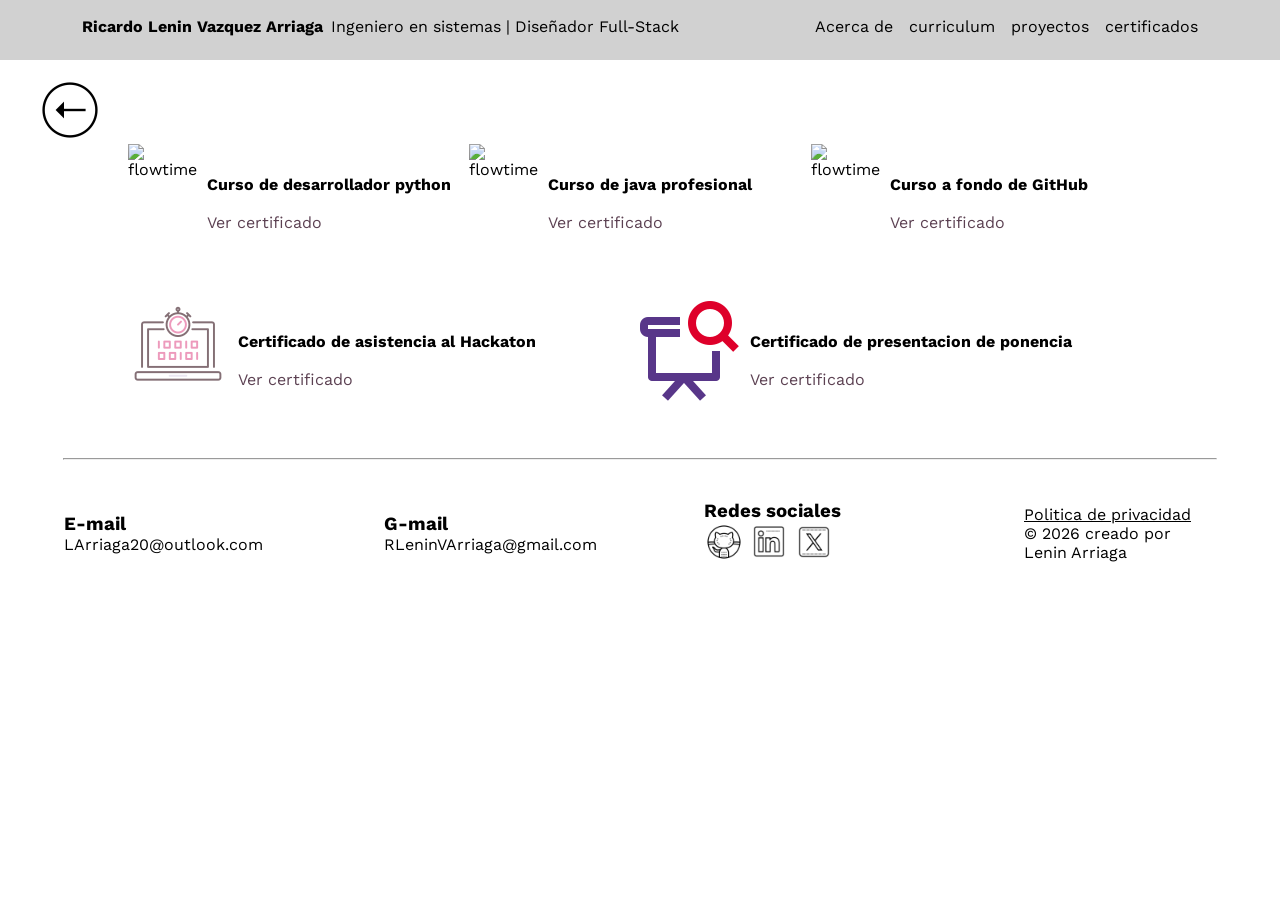
==== subpaginas/certificados.html @ b2b023c3 "Añadidos a la carpeta subpaginas Se creo la carpeta subpaginas y se agregaran los archivos de estas" ====
<!DOCTYPE html>
<html lang="en">
<head>
    <meta charset="UTF-8">
    <meta name="viewport" content="width=device-width, initial-scale=1.0">
    <link rel="stylesheet" href="../css/estilismoCertificados.css">
    <link href="https://fonts.googleapis.com/css2?family=Work+Sans:wght@400;700&family=Playfair+Display:wght@400;700&display=swap" rel="stylesheet">
    <link rel="shortcut icon" href="../img/logopagina.ico" type="image/x-icon">
    <script src="../jquery/js/jquery-4.0.0.min.js"></script>
    <script src="../javascript/funcionesCertificados.js"></script>
    <script src="../jquery/jquery-ui-1.14.2/jquery-ui.min.js"></script>
    <title>SoyLenin</title>
</head>
<body>
    <header>
        <nav id="menu">
            <h4 class="menu-elemento nombre">Ricardo Lenin Vazquez Arriaga</h4><p class="menu-elemento">Ingeniero en sistemas | Diseñador Full-Stack</p>
            <div id="espacio-elementos"></div>
            <a class="menu-elemento enlace" href="../index.html">Acerca de</a>
            <a class="menu-elemento enlace" href="../assets/Curriculum_LeninArriaga.pdf">curriculum</a>
            <a class="menu-elemento enlace" href="../subpaginas/proyectos.html">proyectos</a>
            <a class="menu-elemento enlace" href="../subpaginas/certificados.html">certificados</a>
            <button class="menu-desplegable"><img class="icono-desplegable" src="../img/desplegable.png" alt="menu"></button>
        </nav>
        <div class="sidebar">
            <button class="menu-desplegable cerrar"><img class="icono-desplegable" src="../img/desplegable.png" alt="menu"></button>
                <a class="desplegable-elemento" href="../index.html">Acerca de</a>
                <a class="desplegable-elemento" href="../assets/Curriculum_LeninArriaga.pdf">Curriculum</a>
                <a class="desplegable-elemento" href="../subpaginas/proyectos.html">Proyectos</a>
                <a class="desplegable-elemento" href="../subpaginas/certificados.html">Certificados</a>
        </div>
        <div id="overlay"></div>
    </header>
    <div class="wrapper">
        <a href="../index.html"><img id="flecha-atras" src="../img/atras.png" alt="paginaanterior"></a>
        <div class="seccion">
            <img class="imagen-contenido" src="../img/pythonCurso.PNG" alt="flowtime">
            <p class="texto-contenido">
                <br>
                <b>Curso de desarrollador python</b>
                <br><br>
                <a href="../assets/Certificado- Curso de Programador Python.pdf">Ver certificado</a>
            </p>
            <img class="imagen-contenido" src="../img/javaCurso.PNG" alt="flowtime">
            <p class="texto-contenido">
                <br>
                <b>Curso de java profesional</b>
                <br><br>
                <a href="../assets/Certificado - Curso de Java Profesional.pdf">Ver certificado</a>
            </p>
            <img class="imagen-contenido" src="../img/githubCurso.PNG" alt="flowtime">
            <p class="texto-contenido">
                <br>
                <b>Curso a fondo de GitHub</b>
                <br><br>
                <a href="../assets/Certificado - Curso a fondo de GitHub.pdf">Ver certificado</a>
            </p>
        </div>
        <br><br><br>
        <div class="seccion">
            <img class="imagen-contenido" src="../img/hackCurso.png" alt="hackaton">
            <p class="texto-contenido">
                <br>
                <b>Certificado de asistencia al Hackaton</b>
                <br><br>
                <a href="../assets/Certificado de participación HackMty 2022 Ricardo Lenin Vazquez Arriaga.pdf">Ver certificado</a>
            </p>
            <img class="imagen-contenido" src="../img/ponenciaPrueba.png" alt="ponencia">
            <p class="texto-contenido">
                <br>
                <b>Certificado de presentacion de ponencia</b>
                <br><br>
                <a href="../assets/Certificado de ponencia.pdf">Ver certificado</a>
            </p>
        </div>
    </div>
    <br><br><br>
    <hr>
    <footer>
        <div id="contactos">
            <div class="footer-elemento">
                <h3>E-mail</h3>
                <p>LArriaga20@outlook.com</p>
            </div>
            <div class="footer-elemento">
                <h3>G-mail</h3>
                <p>RLeninVArriaga@gmail.com</p>
            </div>
            <div class="footer-elemento">
                <h3>Redes sociales</h3>
                <a href="https://github.com/LeninJoestar"><img class="imagen-footer" src="../img/iconoGithub.png" alt="github"></a>
                <a href="https://www.linkedin.com/in/ricardo-lenin-vazquez-arriaga-121839293/"><img class="imagen-footer" src="../img/iconoLinkedln.png" alt="linkedln"></a>
                <a href="https://x.com/LugasWin"><img class="imagen-footer" src="../img/iconoX.png" alt="x"></a>
            </div>
            <div class="footer-elemento">
                <p><u>Politica de privacidad</u></p>
                &copy; 2026 creado por Lenin Arriaga
            </div>
        </div>
    </footer>
</body>
</html>
---- css/estilismoCertificados.css ----
*{
    padding: 0;
    margin: 0;
    font-family: 'Work Sans', sans-serif;
}

/*Parte de la barra del menu o header*/

header{ 
    height:60px; 
    width:100%;
    background:#d1d1d1;
    position: sticky;
    top: 0;
    z-index: 1000;
}

#menu{
    height: 100%;
    display: flex;
    line-height: 45px;
    justify-content: center;
}

#espacio-elementos{
    width: 20%;
}

.menu-elemento{
    height: 80%;
    padding: 2px;
    margin: 2px;
}

.nombre{
    margin-left: 10px;
}

.enlace{
    margin-right: 10px;
    text-decoration: none;
    color: #000000;
}

#overlay {
    width: 100%;
    height: 100%;
    top: 0;
    left: 0;
    position: fixed;
    background: rgba(0,0,0,0.5);
    opacity: 0;
    visibility: hidden;
    transition: opacity 0.3s ease;
    z-index: 998;
}

#overlay.semi-oscuro{
    opacity: 1;
    visibility: visible;
}

.menu-desplegable{
    display: none;
    font-size: 24px;
    background: none;
    border: none;
    color: white;
    cursor: pointer;
}

.sidebar {
    width: 200px;
    height: 50%;
    top: 0;
    right: -250px;
    padding-top: 8px;
    position: fixed;
    background:#d1d1d1;
    color: white;
    transition: right 0.4s ease;
    z-index: 999;
}

.desplegable-elemento{
    width: 100%;
    height: 40px;
    display: block;
    text-decoration: none;
    font-size: large;
    text-align: center;
    line-height: 40px;
    color: #000000;
}

.sidebar-desplegar{
    right: 0;
}

/*Parte del contenido general*/

.wrapper{
    width:100%; 
    padding-top:20px;
}

#flecha-atras{
    width: 60px;
    margin-left: 40px;
}

.seccion{
    margin: 0 auto;
    width: 80%;
    display: flex;
    justify-content: center;
    align-items: center;
}

.imagen-contenido{
    margin-right: 10px;
    width: 100px;
    height: 100px;
}

.texto-contenido{
    width: 50%;
    height: 100%;
    text-align: justify;
}

.texto-contenido a{
    text-decoration: none;
    color: #5C4152;
}

hr{
    width: 90%;
    margin: 0 auto;
}

/*Parte del footer o pie de pagina*/
footer{
    margin-top: 40px;
    height: 130px;
}

#contactos{
    display: flex;
    justify-content: center;
    align-items: center;
}

.imagen-footer{
    width: 40px;
    height: 40px;
}

.footer-elemento{
    width: 15%;
    margin: 0 5% 0 5%;
}

/*Parte donde la pagina se hace responsivo*/
@media(max-width: 1300px) {
    /*Header*/
    #espacio-elementos{
        width: 10%;
    }
    /*Wrapper*/
    /*Footer*/
}

@media(max-width: 1150px) {
    /*Header*/
    .menu-elemento{
        font-size: 15px;
    }
    /*Wrapper*/
    .imagen-contenido{
        width: 80px;
        height: 80px;
    }

    .texto-contenido{
        font-size: small;
    }
    /*Footer*/
    footer{
        font-size: small;
    }
    .footer-elemento{
        width: 14%;
        margin: 0 4% 0 4%;
    }
}

@media(max-width: 1080px) {
    /*Header*/
    .menu-elemento{
        font-size: small;
    }
    /*Wrapper*/
    .imagen-contenido{
        width: 70px;
        height: 70px;
    }

    .texto-contenido{
        font-size: small;
    }
    /*Footer*/
}

@media(max-width: 945px) {
    /*Header*/
    #espacio-elementos{
        width: 20%;
    }
    .menu-elemento{
        font-size: x-small;
    }
    /*Wrapper*/
    .imagen-contenido{
        width: 48px;
        height: 48px;
    }
    /*Footer*/
    footer{
        font-size: x-small;
    }
    .imagen-footer{
        width: 30px;
        height: 30px;
    }
}

@media (max-width: 850px) {
    /*Header*/
    .menu-elemento{
        font-size: small;
    }

    .enlace{
        display: none;
    }

    .menu-desplegable {
        display: block;
    }

    .icono-desplegable{
        width: 40px;
    }
    /*Wrapper*/
    .seccion{
        display: grid;
        justify-items: center;
    }

    .imagen-contenido{
        width: 120px;
        height: 120px;
    }

    .texto-contenido{
        margin-bottom: 15px;
        font-size: large;
    }
    /*Footer*/
    footer{
        font-size: medium;
        text-align: center;
    }
    #contactos{
        display: block;
    }
    .footer-elemento{
        width: 80%;
        margin: 0px 10% 12px 10%;
    }
    .imagen-footer{
        width: 35px;
        height: 35px;
    }
}

@media (max-width: 750px) {
    /*Header*/
    .menu-elemento{
        font-size: 12px;
    }
    /*Wrapper*/
    /*Footer*/
}

@media (max-width: 700px) {
    /*Header*/
    .menu-elemento{
        font-size: 10.5px;
    }
    /*Wrapper*/
    /*Footer*/
}

@media (max-width: 580px) {
    /*Header*/
    .menu-elemento{
        font-size: x-small;
    }
    #espacio-elementos{
        width: 12%;
    }
    /*Wrapper*/
    /*Footer*/
}

@media (max-width: 550px) {
    /*Header*/
    #espacio-elementos{
        width: 10%;
    }
    /*Wrapper*/
    /*Footer*/
}

/*
Colores

marron/morado - #5C4152
naranja palido - #B4585D
amarillo bajo palido - #F7D0A9
verde pastel - #A1C0AE

*/
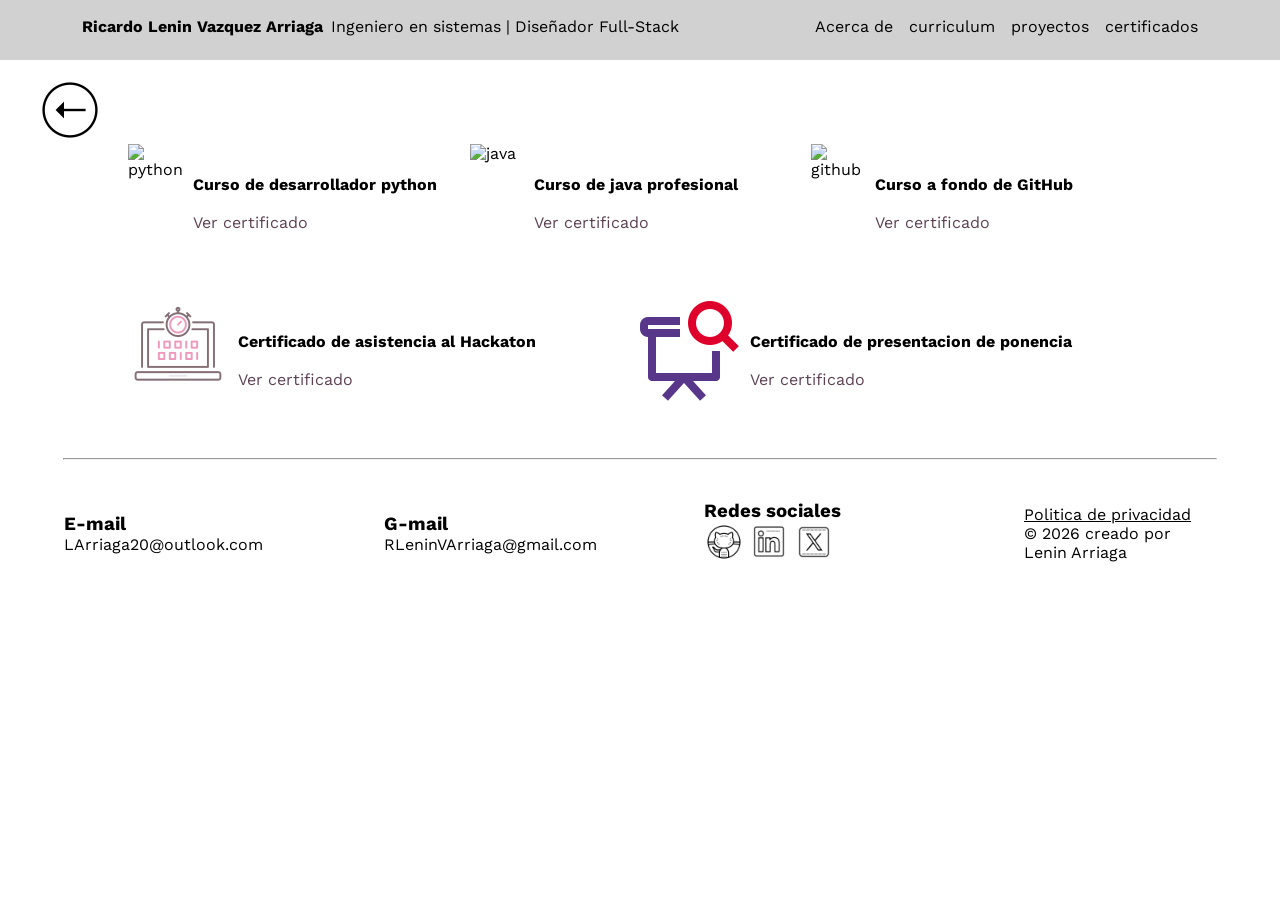
==== commit 39675d2c: "Actualizacion de pagina certificados Actualizacion menor" ====
--- a/subpaginas/certificados.html
+++ b/subpaginas/certificados.html
@@ -34,21 +34,21 @@
     <div class="wrapper">
         <a href="../index.html"><img id="flecha-atras" src="../img/atras.png" alt="paginaanterior"></a>
         <div class="seccion">
-            <img class="imagen-contenido" src="../img/pythonCurso.PNG" alt="flowtime">
+            <img class="imagen-contenido" src="../img/pythonCurso.PNG" alt="python">
             <p class="texto-contenido">
                 <br>
                 <b>Curso de desarrollador python</b>
                 <br><br>
                 <a href="../assets/Certificado- Curso de Programador Python.pdf">Ver certificado</a>
             </p>
-            <img class="imagen-contenido" src="../img/javaCurso.PNG" alt="flowtime">
+            <img class="imagen-contenido" src="../img/javaCurso.PNG" alt="java">
             <p class="texto-contenido">
                 <br>
                 <b>Curso de java profesional</b>
                 <br><br>
                 <a href="../assets/Certificado - Curso de Java Profesional.pdf">Ver certificado</a>
             </p>
-            <img class="imagen-contenido" src="../img/githubCurso.PNG" alt="flowtime">
+            <img class="imagen-contenido" src="../img/githubCurso.PNG" alt="github">
             <p class="texto-contenido">
                 <br>
                 <b>Curso a fondo de GitHub</b>
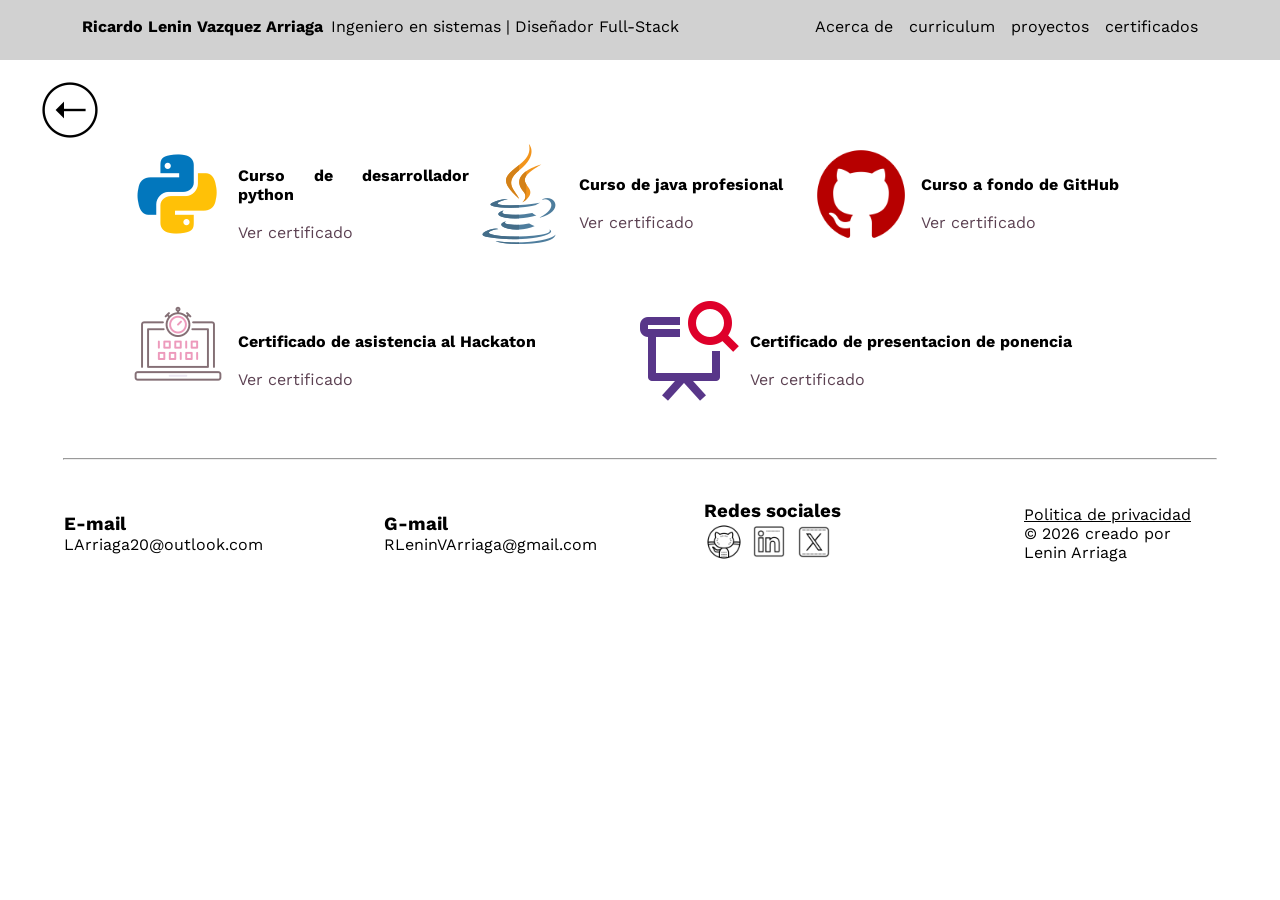
==== commit 063ac491: "Actualizacion de la pagina certificados Unos detalles que se corrijieron" ====
--- a/subpaginas/certificados.html
+++ b/subpaginas/certificados.html
@@ -34,21 +34,21 @@
     <div class="wrapper">
         <a href="../index.html"><img id="flecha-atras" src="../img/atras.png" alt="paginaanterior"></a>
         <div class="seccion">
-            <img class="imagen-contenido" src="../img/pythonCurso.PNG" alt="python">
+            <img class="imagen-contenido" src="../img/pythonCurso.png" alt="python">
             <p class="texto-contenido">
                 <br>
                 <b>Curso de desarrollador python</b>
                 <br><br>
                 <a href="../assets/Certificado- Curso de Programador Python.pdf">Ver certificado</a>
             </p>
-            <img class="imagen-contenido" src="../img/javaCurso.PNG" alt="java">
+            <img class="imagen-contenido" src="../img/javaCurso.png" alt="java">
             <p class="texto-contenido">
                 <br>
                 <b>Curso de java profesional</b>
                 <br><br>
                 <a href="../assets/Certificado - Curso de Java Profesional.pdf">Ver certificado</a>
             </p>
-            <img class="imagen-contenido" src="../img/githubCurso.PNG" alt="github">
+            <img class="imagen-contenido" src="../img/githubCurso.png" alt="github">
             <p class="texto-contenido">
                 <br>
                 <b>Curso a fondo de GitHub</b>
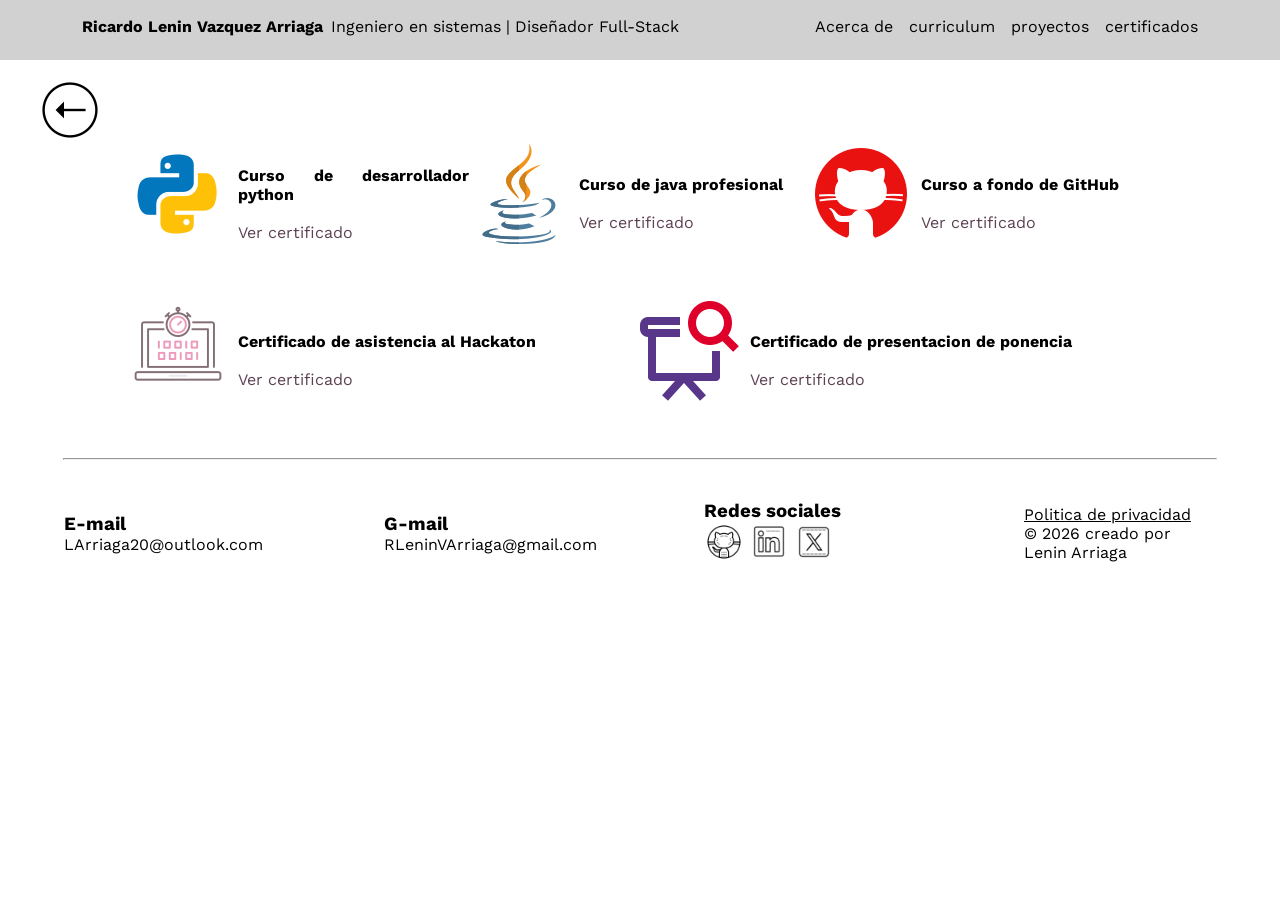
==== commit 34eb5722: "Correcion de errores de certificados Se corrigieron algunos errores (y de falta de ortografia) del a" ====
--- a/subpaginas/certificados.html
+++ b/subpaginas/certificados.html
@@ -34,21 +34,21 @@
     <div class="wrapper">
         <a href="../index.html"><img id="flecha-atras" src="../img/atras.png" alt="paginaanterior"></a>
         <div class="seccion">
-            <img class="imagen-contenido" src="../img/pythonCurso.png" alt="python">
+            <img class="imagen-contenido" src="../img/python-curso.png" alt="python">
             <p class="texto-contenido">
                 <br>
                 <b>Curso de desarrollador python</b>
                 <br><br>
                 <a href="../assets/Certificado- Curso de Programador Python.pdf">Ver certificado</a>
             </p>
-            <img class="imagen-contenido" src="../img/javaCurso.png" alt="java">
+            <img class="imagen-contenido" src="../img/java-curso.png" alt="java">
             <p class="texto-contenido">
                 <br>
                 <b>Curso de java profesional</b>
                 <br><br>
                 <a href="../assets/Certificado - Curso de Java Profesional.pdf">Ver certificado</a>
             </p>
-            <img class="imagen-contenido" src="../img/githubCurso.png" alt="github">
+            <img class="imagen-contenido" src="../img/github-curso.png" alt="github">
             <p class="texto-contenido">
                 <br>
                 <b>Curso a fondo de GitHub</b>
@@ -58,14 +58,14 @@
         </div>
         <br><br><br>
         <div class="seccion">
-            <img class="imagen-contenido" src="../img/hackCurso.png" alt="hackaton">
+            <img class="imagen-contenido" src="../img/hack-logo.png" alt="hackaton">
             <p class="texto-contenido">
                 <br>
                 <b>Certificado de asistencia al Hackaton</b>
                 <br><br>
                 <a href="../assets/Certificado de participación HackMty 2022 Ricardo Lenin Vazquez Arriaga.pdf">Ver certificado</a>
             </p>
-            <img class="imagen-contenido" src="../img/ponenciaPrueba.png" alt="ponencia">
+            <img class="imagen-contenido" src="../img/ponencia-logo.png" alt="ponencia">
             <p class="texto-contenido">
                 <br>
                 <b>Certificado de presentacion de ponencia</b>
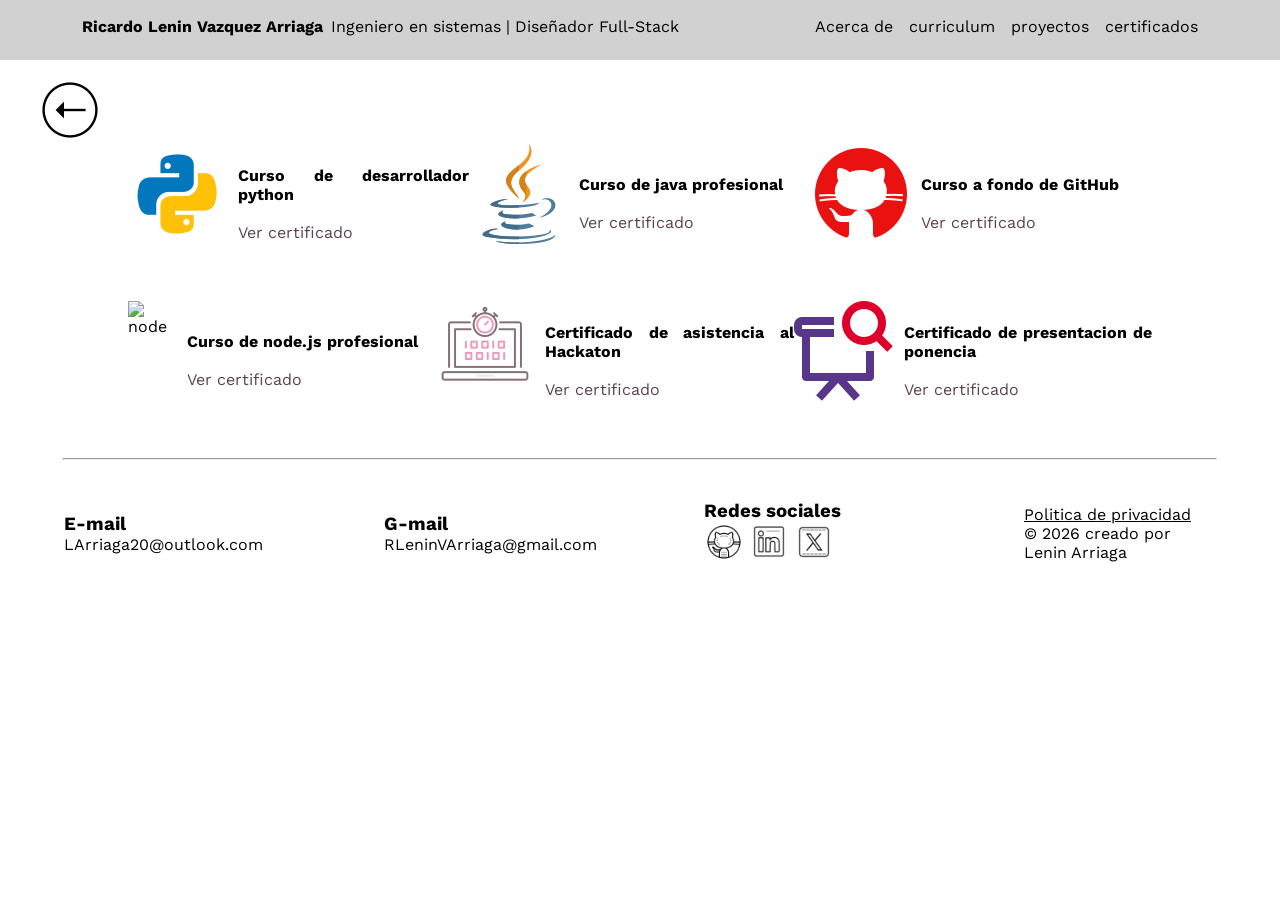
==== commit 33c1dddd: "Actualizacion de certificados Se agrego informacion adicional, especificamente la de node.js" ====
--- a/subpaginas/certificados.html
+++ b/subpaginas/certificados.html
@@ -58,6 +58,13 @@
         </div>
         <br><br><br>
         <div class="seccion">
+            <img class="imagen-contenido" src="../img/node-curso.png" alt="node">
+            <p class="texto-contenido">
+                <br>
+                <b>Curso de node.js profesional</b>
+                <br><br>
+                <a href="../assets/Certificado - Curso Profesional de node.js.pdf">Ver certificado</a>
+            </p>
             <img class="imagen-contenido" src="../img/hack-logo.png" alt="hackaton">
             <p class="texto-contenido">
                 <br>
--- a/css/estilismoCertificados.css
+++ b/css/estilismoCertificados.css
@@ -270,15 +270,19 @@
     /*Footer*/
     footer{
         font-size: medium;
-        text-align: center;
-    }
+    }
+
     #contactos{
         display: block;
-    }
+        position: absolute;
+        padding-left: 10px;
+    }
+
     .footer-elemento{
         width: 80%;
-        margin: 0px 10% 12px 10%;
-    }
+        margin-bottom: 20px;
+    }
+
     .imagen-footer{
         width: 35px;
         height: 35px;
@@ -319,6 +323,15 @@
     /*Header*/
     #espacio-elementos{
         width: 10%;
+    }
+    /*Wrapper*/
+    /*Footer*/
+}
+
+@media (max-width: 480px) {
+    /*Header*/
+    #espacio-elementos{
+        width: 2%;
     }
     /*Wrapper*/
     /*Footer*/
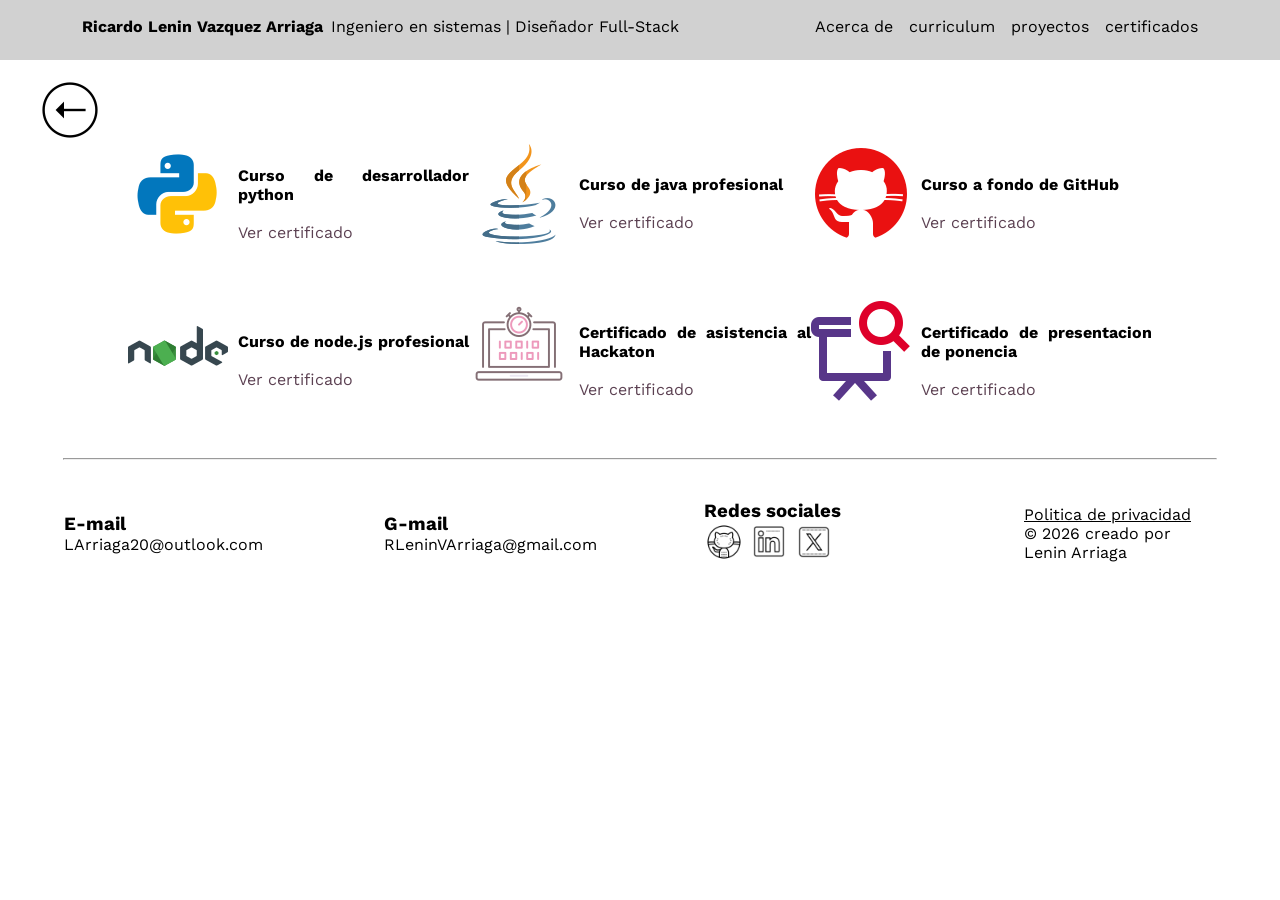
==== commit abf421c1: "Actualizacion de todas las subpaginas Se actualizó las subpaginas con elementos extra" ====
--- a/subpaginas/certificados.html
+++ b/subpaginas/certificados.html
@@ -14,7 +14,7 @@
 <body>
     <header>
         <nav id="menu">
-            <h4 class="menu-elemento nombre">Ricardo Lenin Vazquez Arriaga</h4><p class="menu-elemento">Ingeniero en sistemas | Diseñador Full-Stack</p>
+            <h4 class="menu-elemento nombre">Ricardo Lenin Vazquez Arriaga</h4><p class="menu-elemento titulo">Ingeniero en sistemas | Diseñador Full-Stack</p>
             <div id="espacio-elementos"></div>
             <a class="menu-elemento enlace" href="../index.html">Acerca de</a>
             <a class="menu-elemento enlace" href="../assets/Curriculum_LeninArriaga.pdf">curriculum</a>
--- a/css/estilismoCertificados.css
+++ b/css/estilismoCertificados.css
@@ -305,6 +305,9 @@
     }
     /*Wrapper*/
     /*Footer*/
+    footer{
+        font-size: x-small;
+    }
 }
 
 @media (max-width: 580px) {
@@ -332,6 +335,18 @@
     /*Header*/
     #espacio-elementos{
         width: 2%;
+    }
+    /*Wrapper*/
+    /*Footer*/
+}
+
+@media (max-width: 441px) {
+    /*Header*/
+    .titulo{
+        font-size: 7px
+    }
+    #espacio-elementos{
+        width: 0%;
     }
     /*Wrapper*/
     /*Footer*/
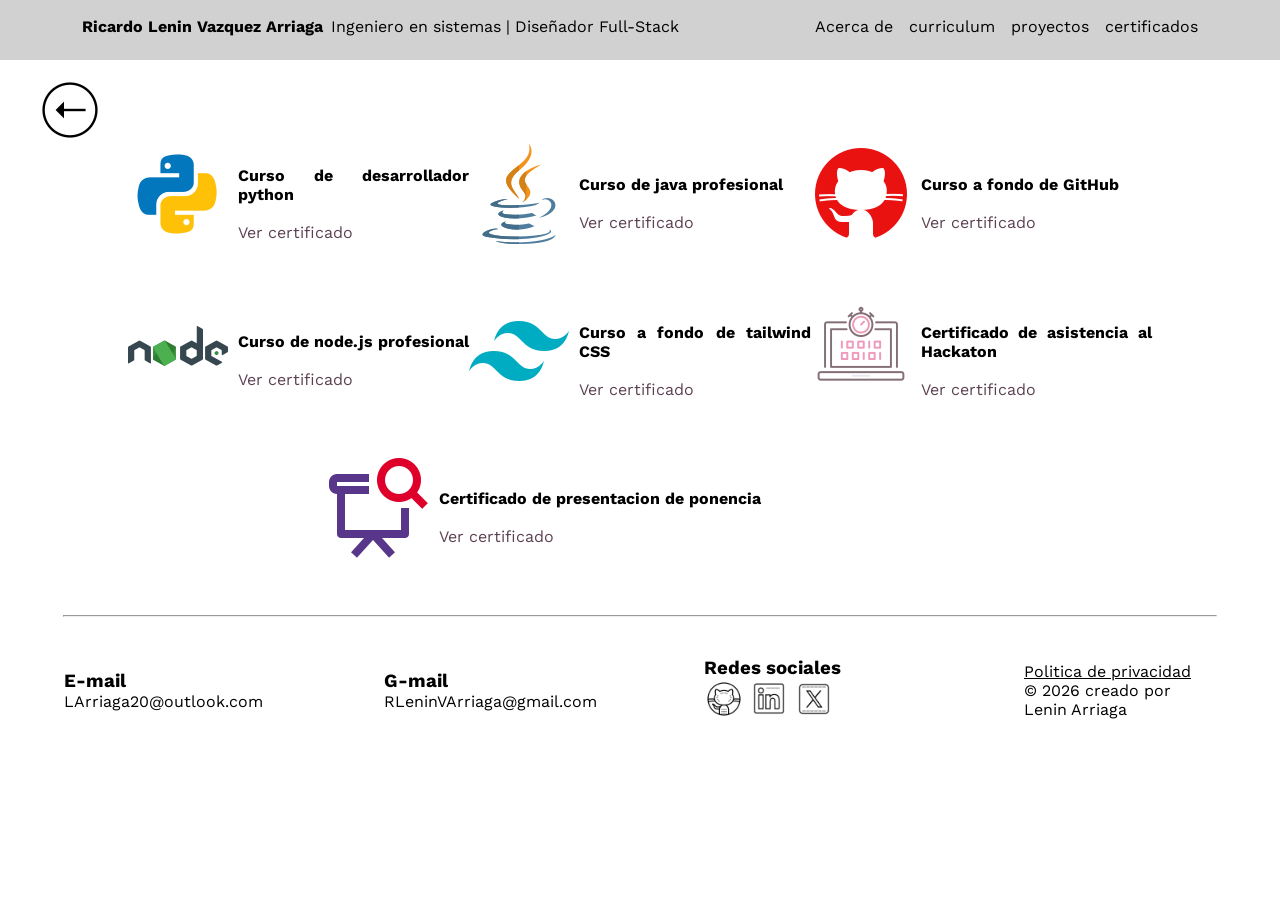
==== commit 083be5a1: "Actualizacion certificados Se actualizo la subpagina "certificados" con nuevo contenido" ====
--- a/subpaginas/certificados.html
+++ b/subpaginas/certificados.html
@@ -65,6 +65,13 @@
                 <br><br>
                 <a href="../assets/Certificado - Curso Profesional de node.js.pdf">Ver certificado</a>
             </p>
+            <img class="imagen-contenido" src="../img/tailwind-curso.png" alt="tailwind">
+            <p class="texto-contenido">
+                <br>
+                <b>Curso a fondo de tailwind CSS</b>
+                <br><br>
+                <a href="../assets/Certificado - Curso a fondo de Tailwind CSS.pdf">Ver certificado</a>
+            </p>
             <img class="imagen-contenido" src="../img/hack-logo.png" alt="hackaton">
             <p class="texto-contenido">
                 <br>
@@ -72,6 +79,9 @@
                 <br><br>
                 <a href="../assets/Certificado de participación HackMty 2022 Ricardo Lenin Vazquez Arriaga.pdf">Ver certificado</a>
             </p>
+        </div>
+        <br><br><br>
+        <div class="seccion">
             <img class="imagen-contenido" src="../img/ponencia-logo.png" alt="ponencia">
             <p class="texto-contenido">
                 <br>
